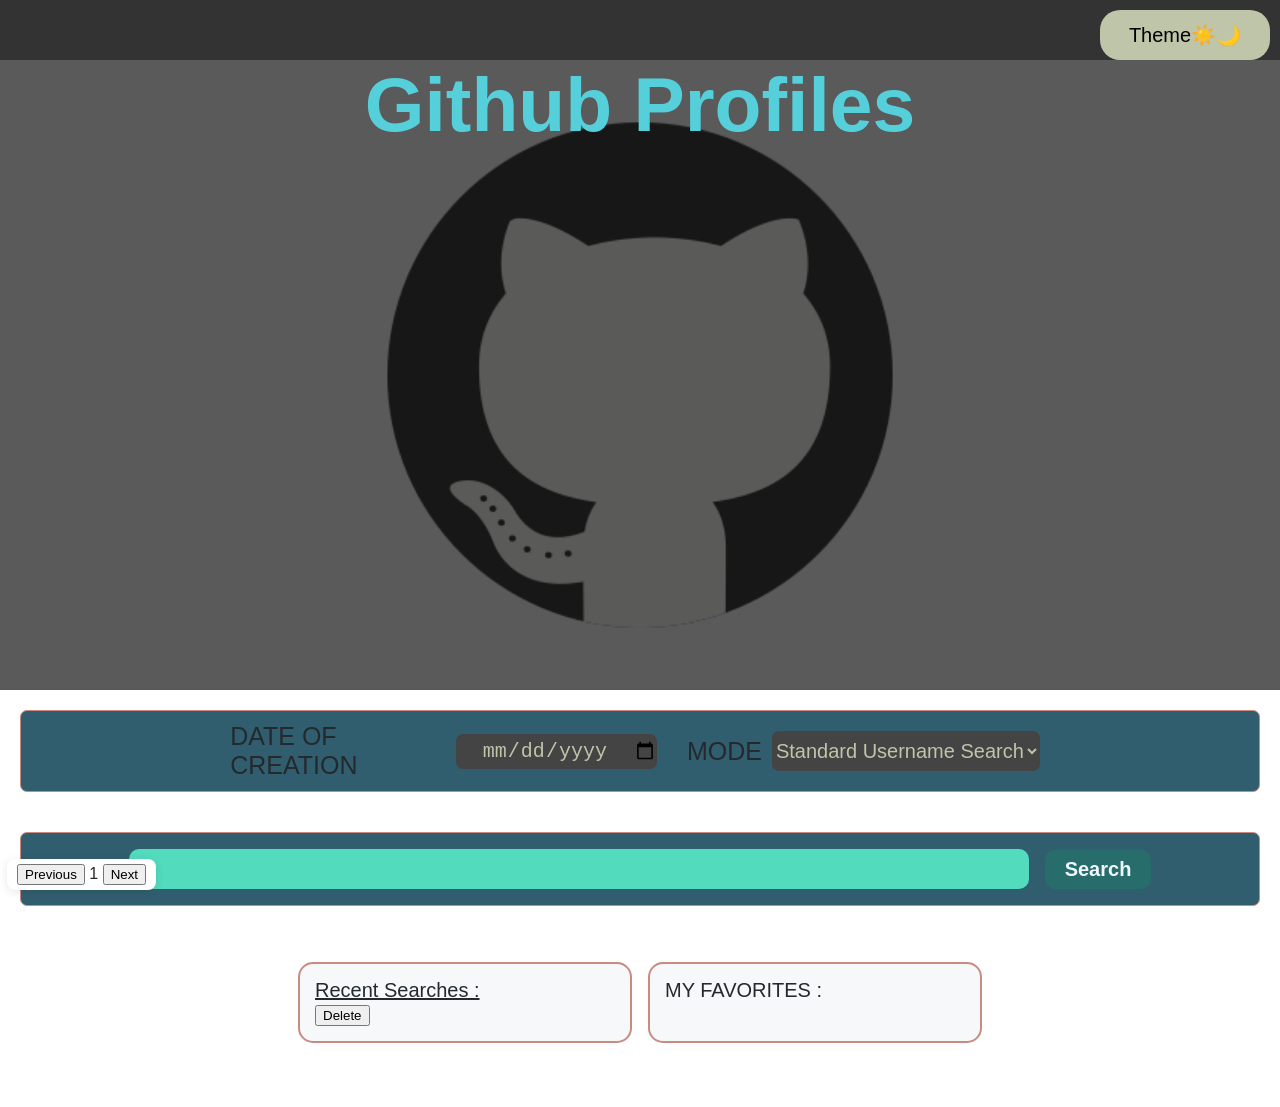
==== index.html @ 5e2fa92e "Version 1 of the project" ====
<!DOCTYPE html>
<html>
    <head>
        <link rel="stylesheet" href="style.css">
     </head>
    <body>
        <div class="main">
            <nav>
                <div class="theme-div">
                    <button class="theme-toggle-btn">Theme☀️🌙</button>
                </div> 
            </nav> 
            <div class="github-head">
                <div class="layer"><span class="github-write">Github Profiles</span></div>
            </div>
        </div>
        
        
        
        
        
        <div class="filter">
            <div class="date-of-creation">DATE OF CREATION
                <input class="date-filter" type="date">
            </div>
            
            <div class="mode">MODE
                <select class="app-mode">
                    <option value="users">Standard Username Search</option>
                    <option value="teammate">Find Teammates</option>
                    <option value="opensource">Open Source Issues</option>
                </select>
            </div>
        </div>

        <div class="input-div">
            <input class="user-input">
            <button class="search-btn">Search</button>
        </div>

        
        

        

        <div class="main-layout">
            <div class="sidebar">
                <div class="recent-card">
                    <div style="text-decoration: underline;">Recent Searches : </div>
                    <div class="recent-search"></div>
                    <button class="delete-search">Delete</button>
                </div>
                <div class="favorites-section">
                    <div>MY FAVORITES : </div>
                    <div class="favorite-user"></div>
                </div>
            </div>
        </div>
        <div class="content">
            <div class="search-results"></div>
        </div>
        
        
        <div class="pagination">
            <button class="prev-btn">Previous</button>
            <span class="page-number"></span>
            <button class="next-btn">Next</button>
        </div>
    
    </body>   
    <script src="script.js"></script>
</html>
---- style.css ----
:root {
    --primary: #2ea44f;
    --bg-color: #ffffff;
    --text-color: #24292e;
    --card-bg: #f6f8fa;
    --github-layer: rgba(0, 0, 0, 0.648);
    --github-text: #55d0db;
}

[data-theme="dark"] {
    --bg-color: #303a50;
    --text-color: #c9d1d9;
    --card-bg: #161b22;
    --github-layer: rgba(0, 0, 0, 0.638);
    --github-text: #55d0db;
} 

body {
    display: flex;
    flex-direction: column;
    min-height: 100vh;
    background-color: var(--bg-color);
    color: var(--text-color);
    font-family: -apple-system, BlinkMacSystemFont, 'Segoe UI', sans-serif;
    margin: 0;
}

nav {
    display: flex;
    justify-content: end;
    height: 40px;
    padding: 10px;
    background-color: #333333;
}

.github-write {
    width: 100%;
    display: block;
    text-align: center;
    margin: 0 auto;
    font-size: clamp(3rem, 6vw, 7rem);
    margin-bottom: 10px;
    color: var(--github-text);
    font-weight: bold;
}

.layer {
    background-color: var(--github-layer);
    background-size: cover;
    height: 70vh;
}

.github-head {
    height: 70vh;
    background-image: url("images/image.png");
    background-repeat: no-repeat;
    background-size: cover;
    background-position: center;
    background-size: 770px;
}

.main-layout {   
    margin-top: 20px;
    font-size: 20px;
}

.sidebar {
    display: flex;
    flex-direction: row;
    justify-content: center;
    gap: 1rem;
    margin: 1rem;
}

.filter {
    display: flex;
    align-items: center;
    justify-content: center;
    gap: 20px;
    font-size: 25px;
    margin: 20px;
    border: 1px solid #c88b80;
    min-height: 50px;
    padding: 10px;
    border-radius: 7px;
    background-color: #315e6f;
    flex-wrap: wrap;
}

.date-filter {
    height: 35px;
    width: 100%;
    max-width: 200px;
    text-align: center;
    font-size: 20px;
    background-color: #444444;
    color: #bec5a8;
    border-radius: 7px;
    border: none;
}

.date-of-creation {
    display: flex;
    gap: 10px;
    align-items: center;
}

.mode {
    display: flex;
    gap: 10px;
    align-items: center;
    padding: 10px; 
}

.app-mode {
    height: 40px;
    width: 100%;
    max-width: 280px;
    font-size: 20px;
    text-align: center;
    background-color: #444444;
    color: #bec5a8;
    border-radius: 7px;
    border: none;
}

.theme-toggle-btn {
    height: 50px;
    width: 170px;
    font-size: 20px;
    text-align: center;
    border-radius: 20px;
    background-color: #bec5a8;
    border: none;
}

.recent-card,
.favorites-section {
    background: var(--card-bg);
    border-radius: 15px;
    padding: 15px;
    width: 300px;
    border: 2px solid #c88b80;
}

.input-div {
    display: flex;
    justify-content: center;
    align-items: center;
    gap: 1rem;
    border: 1px solid #c88b80;
    padding: 1rem;
    height: 40px;
    border-radius: 7px;
    background-color: #315e6f;
    margin: 20px;
}

.user-input {
    width: 100%;
    max-width: 900px;
    box-sizing: border-box;
    height: 40px;
    font-size: 25px;
    padding: 0.75rem 1rem;
    border-radius: 10px;
    background-color: #52dbbd;
    border: none;
}

.search-btn {
    padding: 0.5rem 1.25rem;
    font-size: 1.25rem;
    background-color: #276d6c;
    color: aliceblue;
    border: none;
    border-radius: 10px;
    font-weight: bold;
    cursor: pointer;
}

.image {
    width: 120px;
    height: 120px;
    object-fit: cover;
    border-radius: 50%;
}

.profile-card {
    display: flex;
    flex-direction: column;
    align-items: center;
    gap: 10px;
    border-radius: 20px;
    padding: 15px;
    background-color: var(--card-bg);
    border: 1px solid rgba(0,0,0,0.1);
}

.view-profile-btn,
.fav-btn {
    border: none;
    border-radius: 10px;
    padding: 10px 18px;
    font-weight: 600;
}

.view-profile-btn,
.fav-btn,
.delete-search, 
.recent-item,
.theme-toggle-btn, 
.remove-fav, 
.app-mode:hover {
    cursor: pointer;
}

.search-results {
    display: grid;
    grid-template-columns: repeat(auto-fit, minmax(300px, 1fr));
    font-size: 1.5rem;
    text-align: center;
    gap: 1.5rem;
    padding: 1.5rem;
}

.pagination {
    position: fixed;
    bottom: 10px;
    left: 7px;
    background: var(--bg-color);
    padding: 5px 10px;
    border-radius: 8px;
    box-shadow: 0 2px 10px rgba(0,0,0,0.1);
}

.issue-label {
    display: inline-block;
    padding: 2px 8px;
    border-radius: 4px;
    font-size: 0.85rem;
    margin: 2px;
}
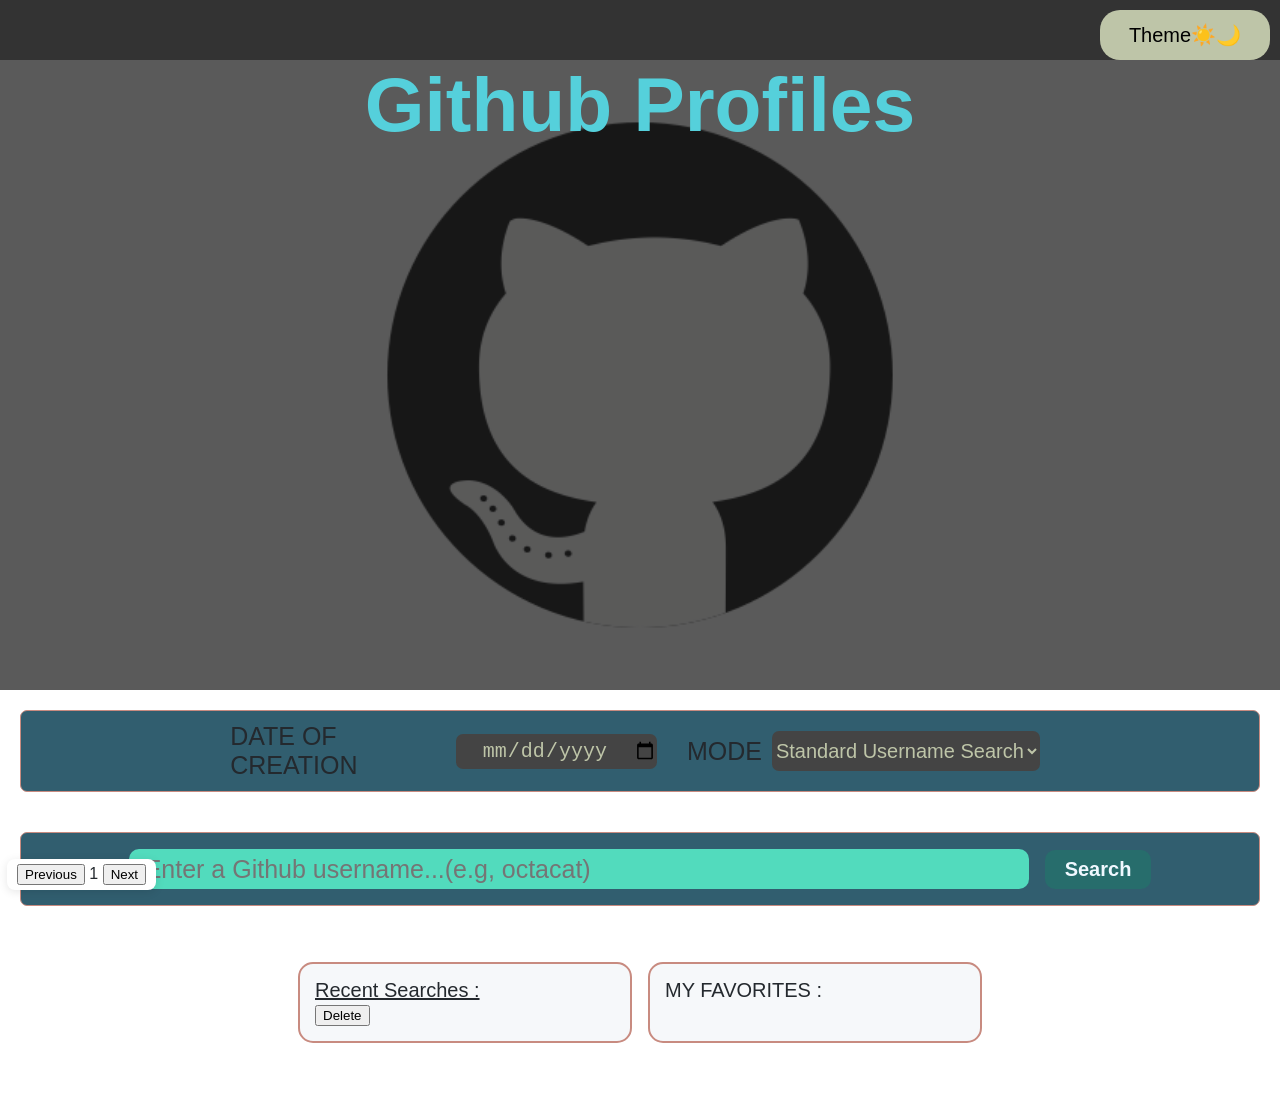
==== commit d8d9e57a: "small changes to ui/ux" ====
--- a/index.html
+++ b/index.html
@@ -34,7 +34,7 @@
         </div>
 
         <div class="input-div">
-            <input class="user-input">
+            <input class="user-input" placeholder="Enter a Github username...(e.g, octacat)">
             <button class="search-btn">Search</button>
         </div>
 
--- a/style.css
+++ b/style.css
@@ -141,6 +141,7 @@
     padding: 15px;
     width: 300px;
     border: 2px solid #c88b80;
+    cursor: pointer;
 }
 
 .input-div {
